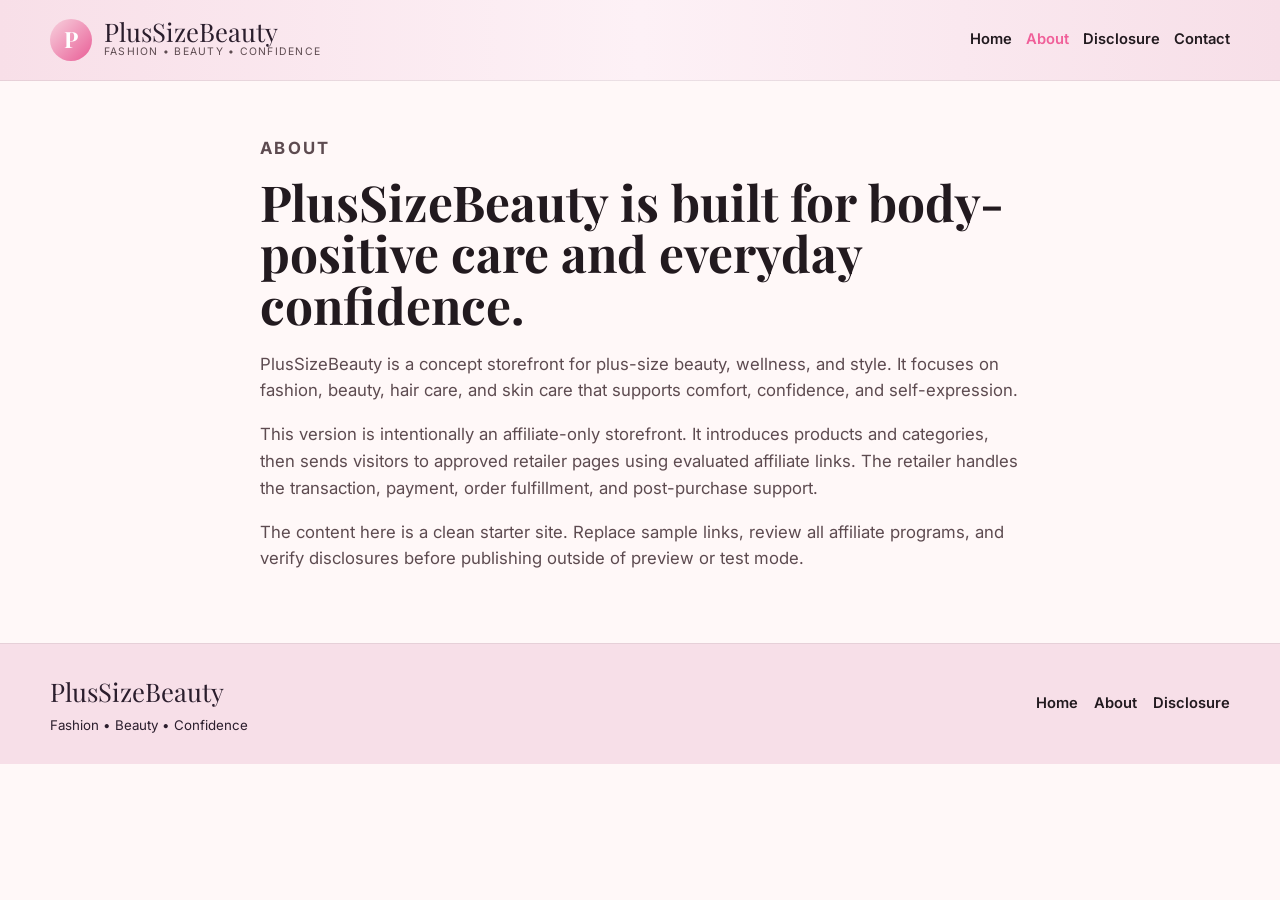
==== about.html @ eab480c6 "Build a working static affiliate storefront and project record for PlusSizeBeauty in the repo" ====
<!DOCTYPE html>
<html lang="en">
  <head>
    <meta charset="UTF-8" />
    <meta name="viewport" content="width=device-width, initial-scale=1.0" />
    <meta name="description" content="About PlusSizeBeauty and the affiliate-only storefront approach." />
    <title>About | PlusSizeBeauty</title>
    <link rel="preconnect" href="https://fonts.googleapis.com" />
    <link rel="preconnect" href="https://fonts.gstatic.com" crossorigin />
    <link href="https://fonts.googleapis.com/css2?family=Playfair+Display:wght@600;700;800&family=Inter:wght@400;500;600;700&display=swap" rel="stylesheet" />
    <link rel="stylesheet" href="styles.css" />
  </head>
  <body>
    <header class="site-header">
      <div class="container nav-wrap">
        <div class="brand-block">
          <div class="brand-mark">P</div>
          <div class="brand-copy">
            <span class="brand-name">PlusSizeBeauty</span>
            <span class="brand-tag">Fashion • Beauty • Confidence</span>
          </div>
        </div>
        <nav class="main-nav" aria-label="Main navigation">
          <a href="index.html">Home</a>
          <a href="about.html" class="active">About</a>
          <a href="disclosure.html">Disclosure</a>
          <a href="mailto:hello@plussizebeauty.example">Contact</a>
        </nav>
      </div>
    </header>

    <main class="page-layout">
      <div class="container content-page">
        <p class="eyebrow">About</p>
        <h1>PlusSizeBeauty is built for body-positive care and everyday confidence.</h1>

        <p>
          PlusSizeBeauty is a concept storefront for plus-size beauty, wellness, and style. It focuses on fashion, beauty, hair care, and skin care that supports comfort, confidence, and self-expression.
        </p>

        <p>
          This version is intentionally an affiliate-only storefront. It introduces products and categories, then sends visitors to approved retailer pages using evaluated affiliate links. The retailer handles the transaction, payment, order fulfillment, and post-purchase support.
        </p>

        <p>
          The content here is a clean starter site. Replace sample links, review all affiliate programs, and verify disclosures before publishing outside of preview or test mode.
        </p>
      </div>
    </main>

    <footer class="site-footer">
      <div class="container footer-wrap">
        <div>
          <div class="footer-brand">PlusSizeBeauty</div>
          <small>Fashion • Beauty • Confidence</small>
        </div>
        <nav class="footer-nav" aria-label="Footer navigation">
          <a href="index.html">Home</a>
          <a href="about.html">About</a>
          <a href="disclosure.html">Disclosure</a>
        </nav>
      </div>
    </footer>
  </body>
</html>
---- styles.css ----
* {
  box-sizing: border-box;
}

:root {
  --bg: #fff8f8;
  --soft: #fef1f5;
  --panel: #ffffff;
  --rose-1: #f7d7e4;
  --rose-2: #eb9eb0;
  --rose-3: #dd6f97;
  --brand-pink: #f05f99;
  --text: #2b1e2d;
  --muted: #5d4b50;
  --dark: #221a1f;
  --shadow: 0 18px 40px rgba(168, 83, 108, 0.15);
  --radius: 24px;
}

html {
  scroll-behavior: smooth;
}

body {
  margin: 0;
  background: var(--bg);
  color: var(--text);
  font-family: "Inter", sans-serif;
  line-height: 1.6;
}

a {
  color: inherit;
  text-decoration: none;
}

img {
  display: block;
  max-width: 100%;
}

button {
  font: inherit;
}

.container {
  width: min(1180px, calc(100% - 32px));
  margin: 0 auto;
}

.site-header {
  position: sticky;
  top: 0;
  z-index: 10;
  background: linear-gradient(90deg, #f8dfe8 0%, #fdf1f6 50%, #f7dfe8 100%);
  border-bottom: 1px solid rgba(34, 25, 31, 0.08);
}

.nav-wrap,
.footer-wrap {
  display: flex;
  align-items: center;
  justify-content: space-between;
  gap: 20px;
  min-height: 80px;
}

.brand-block {
  display: flex;
  align-items: center;
  gap: 12px;
}

.brand-mark {
  width: 42px;
  height: 42px;
  border-radius: 50%;
  background: linear-gradient(135deg, #f7d2de, #e95d96);
  display: grid;
  place-items: center;
  color: #fff;
  font-size: 1.4rem;
  font-family: "Playfair Display", serif;
  font-weight: 700;
}

.brand-copy {
  display: flex;
  flex-direction: column;
}

.brand-name {
  font-family: "Playfair Display", serif;
  font-size: clamp(1.6rem, 2vw, 2.2rem);
  line-height: 1;
}

.brand-tag {
  font-size: 0.65rem;
  letter-spacing: 0.12em;
  text-transform: uppercase;
  color: var(--muted);
}

.main-nav,
.footer-nav {
  display: flex;
  align-items: center;
  gap: 14px;
  flex-wrap: wrap;
}

.main-nav a,
.footer-nav a {
  color: var(--dark);
  font-size: 0.92rem;
  font-weight: 600;
}

.main-nav a.active {
  color: var(--brand-pink);
}

.hero-section {
  padding: 52px 0 30px;
  background: linear-gradient(90deg, #f5e2eb 0%, #fdf2f7 50%, #f7dde8 100%);
}

.hero-grid {
  display: grid;
  grid-template-columns: 1.1fr 0.9fr;
  align-items: center;
  gap: 22px;
}

.eyebrow {
  font-size: 0.78rem;
  letter-spacing: 0.14em;
  text-transform: uppercase;
  font-weight: 700;
  color: var(--brand-pink);
  margin: 0 0 14px;
}

.hero-copy h1,
.section-header h2,
.mini-section h2,
.content-page h1 {
  margin: 0 0 20px;
  font-family: "Playfair Display", serif;
  color: var(--dark);
  line-height: 1.04;
}

.hero-copy h1 {
  font-size: clamp(2.8rem, 5vw, 5rem);
}

.lead {
  font-size: 1.08rem;
  color: var(--muted);
  max-width: 590px;
}

.hero-actions {
  display: flex;
  flex-wrap: wrap;
  gap: 16px;
  margin-top: 22px;
}

.button {
  display: inline-flex;
  align-items: center;
  justify-content: center;
  border-radius: 999px;
  padding: 0.9rem 1.5rem;
  font-weight: 700;
  transition: transform 0.2s ease, box-shadow 0.2s ease;
}

.button:hover,
.product-link:hover {
  transform: translateY(-2px);
}

.button.primary,
.product-link {
  background: linear-gradient(135deg, #f28bb0, #e24586);
  color: white;
  box-shadow: 0 16px 28px rgba(226, 69, 134, 0.18);
}

.button.secondary {
  border: 1px solid rgba(34, 25, 31, 0.08);
  background: rgba(255, 255, 255, 0.5);
  color: var(--dark);
}

.hero-visual {
  min-height: 480px;
  position: relative;
  display: flex;
  align-items: center;
  justify-content: center;
}

.hero-card {
  position: absolute;
  width: 210px;
  height: 210px;
  border-radius: 28px;
  display: grid;
  place-items: center;
  font-family: "Playfair Display", serif;
  font-size: 1.8rem;
  color: var(--dark);
  box-shadow: var(--shadow);
}

.card-one {
  background: linear-gradient(135deg, #f8dce7, #f1b9cb);
  left: 30px;
  top: 45px;
}

.card-two {
  background: linear-gradient(135deg, #f4d3df, #f0a8bd);
  right: 35px;
  top: 85px;
}

.card-three {
  background: linear-gradient(135deg, #f3d8af, #f1d0af);
  left: 90px;
  bottom: 25px;
}

.section {
  padding: 54px 0;
}

.section-alt {
  background: rgba(255, 255, 255, 0.45);
}

.section-header {
  margin-bottom: 24px;
}

.section-header h2,
.mini-section h2,
.content-page h1 {
  font-size: clamp(2.1rem, 4vw, 3.1rem);
}

.split-header {
  display: flex;
  align-items: end;
  justify-content: space-between;
  gap: 18px;
  flex-wrap: wrap;
}

.filter-bar {
  display: flex;
  flex-wrap: wrap;
  gap: 10px;
}

.filter-btn {
  border: 1px solid rgba(34, 25, 31, 0.08);
  background: white;
  color: var(--dark);
  padding: 0.7rem 1rem;
  border-radius: 999px;
  cursor: pointer;
  font-weight: 700;
}

.filter-btn.active {
  border-color: transparent;
  background: var(--brand-pink);
  color: white;
}

.category-grid {
  display: grid;
  gap: 18px;
  grid-template-columns: repeat(4, minmax(0, 1fr));
}

.category-card {
  background: var(--panel);
  border-radius: var(--radius);
  box-shadow: var(--shadow);
  min-height: 200px;
  display: flex;
  flex-direction: column;
  align-items: center;
  justify-content: center;
  gap: 12px;
  font-size: 1.2rem;
  font-weight: 700;
  padding: 24px;
}

.category-icon {
  font-size: 2rem;
  color: var(--brand-pink);
}

.product-grid {
  display: grid;
  gap: 22px;
  grid-template-columns: repeat(4, minmax(0, 1fr));
}

.product-card {
  background: var(--panel);
  border-radius: var(--radius);
  overflow: hidden;
  box-shadow: var(--shadow);
  border: 1px solid rgba(34, 25, 31, 0.06);
}

.product-badge {
  display: inline-block;
  margin: 16px 16px 0;
  background: #fdeaf3;
  color: var(--rose-3);
  font-size: 0.7rem;
  font-weight: 800;
  border-radius: 999px;
  padding: 0.35rem 0.6rem;
}

.product-card img {
  width: 100%;
  height: 220px;
  object-fit: cover;
}

.product-body {
  padding: 18px 16px 20px;
}

.product-department {
  color: var(--brand-pink);
  font-size: 0.7rem;
  text-transform: uppercase;
  letter-spacing: 0.12em;
  margin: 0 0 8px;
  font-weight: 700;
}

.product-body h3 {
  margin: 0 0 10px;
  font-size: 1.28rem;
}

.product-body p {
  color: var(--muted);
  margin: 0 0 12px;
}

.product-meta {
  display: flex;
  align-items: center;
  justify-content: space-between;
  gap: 12px;
  font-weight: 700;
  margin-bottom: 12px;
  color: var(--dark);
}

.product-link {
  width: 100%;
  display: inline-flex;
  justify-content: center;
  border: none;
  border-radius: 999px;
  cursor: pointer;
}

.site-footer {
  background: #f7dfe8;
  border-top: 1px solid rgba(34, 25, 31, 0.08);
  padding: 20px 0;
}

.footer-brand {
  display: block;
  font-family: "Playfair Display", serif;
  font-size: 1.6rem;
}

.footer-nav {
  gap: 16px;
}

.page-layout {
  padding: 54px 0;
}

.content-page {
  max-width: 760px;
}

.content-page p {
  color: var(--muted);
  font-size: 1.05rem;
}

.mini-section {
  max-width: 760px;
}

@media (max-width: 900px) {
  .hero-grid,
  .category-grid,
  .product-grid {
    grid-template-columns: repeat(2, minmax(0, 1fr));
  }
}

@media (max-width: 640px) {
  .nav-wrap,
  .footer-wrap,
  .split-header {
    flex-direction: column;
    align-items: flex-start;
  }

  .hero-grid,
  .category-grid,
  .product-grid {
    grid-template-columns: 1fr;
  }

  .hero-card {
    width: 150px;
    height: 150px;
  }
}
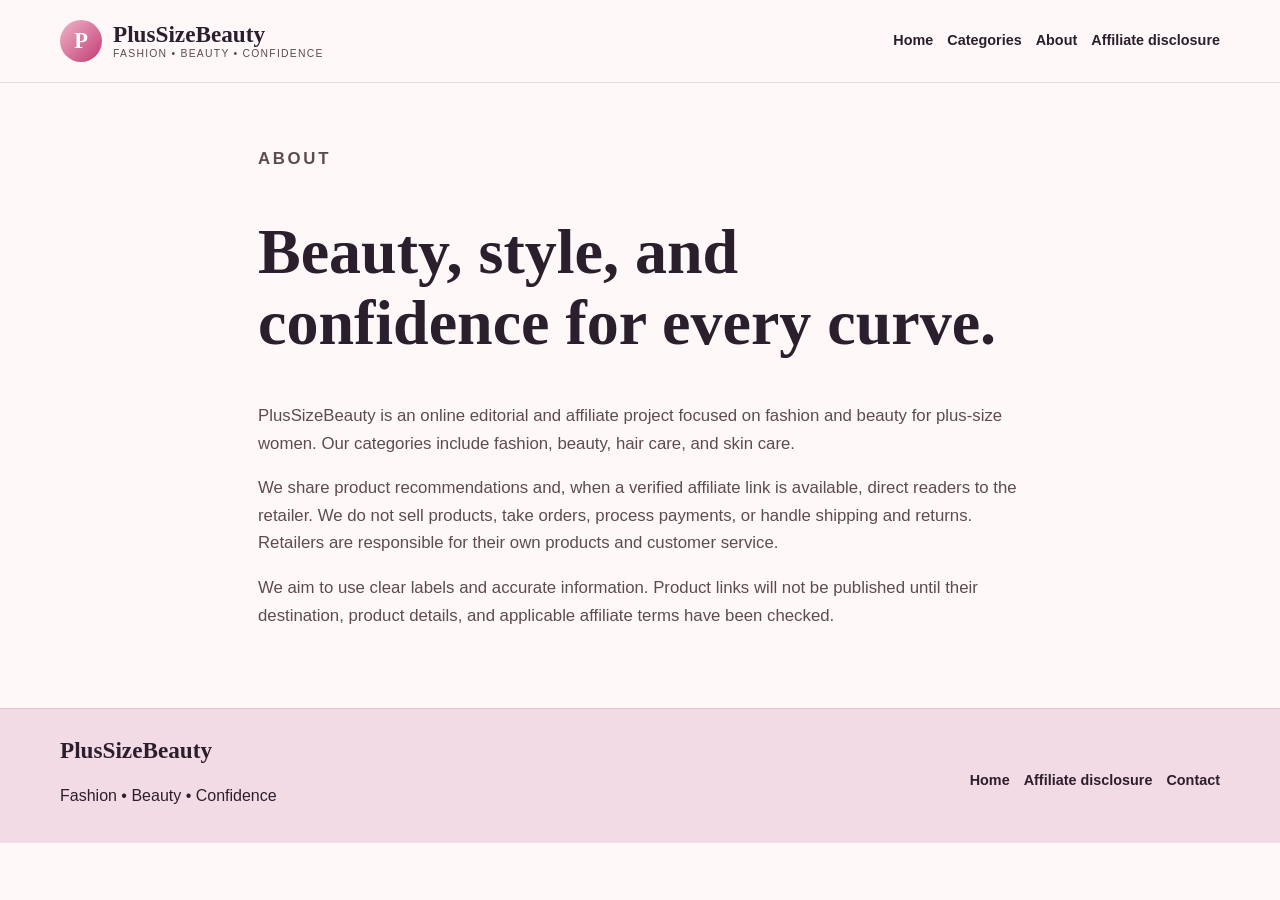
==== commit 689beead: "Prepare affiliate partners, social channels, working site structure, and plain-language launch recor" ====
--- a/about.html
+++ b/about.html
@@ -1,65 +1,7 @@
 <!DOCTYPE html>
 <html lang="en">
-  <head>
-    <meta charset="UTF-8" />
-    <meta name="viewport" content="width=device-width, initial-scale=1.0" />
-    <meta name="description" content="About PlusSizeBeauty and the affiliate-only storefront approach." />
-    <title>About | PlusSizeBeauty</title>
-    <link rel="preconnect" href="https://fonts.googleapis.com" />
-    <link rel="preconnect" href="https://fonts.gstatic.com" crossorigin />
-    <link href="https://fonts.googleapis.com/css2?family=Playfair+Display:wght@600;700;800&family=Inter:wght@400;500;600;700&display=swap" rel="stylesheet" />
-    <link rel="stylesheet" href="styles.css" />
-  </head>
-  <body>
-    <header class="site-header">
-      <div class="container nav-wrap">
-        <div class="brand-block">
-          <div class="brand-mark">P</div>
-          <div class="brand-copy">
-            <span class="brand-name">PlusSizeBeauty</span>
-            <span class="brand-tag">Fashion • Beauty • Confidence</span>
-          </div>
-        </div>
-        <nav class="main-nav" aria-label="Main navigation">
-          <a href="index.html">Home</a>
-          <a href="about.html" class="active">About</a>
-          <a href="disclosure.html">Disclosure</a>
-          <a href="mailto:hello@plussizebeauty.example">Contact</a>
-        </nav>
-      </div>
-    </header>
-
-    <main class="page-layout">
-      <div class="container content-page">
-        <p class="eyebrow">About</p>
-        <h1>PlusSizeBeauty is built for body-positive care and everyday confidence.</h1>
-
-        <p>
-          PlusSizeBeauty is a concept storefront for plus-size beauty, wellness, and style. It focuses on fashion, beauty, hair care, and skin care that supports comfort, confidence, and self-expression.
-        </p>
-
-        <p>
-          This version is intentionally an affiliate-only storefront. It introduces products and categories, then sends visitors to approved retailer pages using evaluated affiliate links. The retailer handles the transaction, payment, order fulfillment, and post-purchase support.
-        </p>
-
-        <p>
-          The content here is a clean starter site. Replace sample links, review all affiliate programs, and verify disclosures before publishing outside of preview or test mode.
-        </p>
-      </div>
-    </main>
-
-    <footer class="site-footer">
-      <div class="container footer-wrap">
-        <div>
-          <div class="footer-brand">PlusSizeBeauty</div>
-          <small>Fashion • Beauty • Confidence</small>
-        </div>
-        <nav class="footer-nav" aria-label="Footer navigation">
-          <a href="index.html">Home</a>
-          <a href="about.html">About</a>
-          <a href="disclosure.html">Disclosure</a>
-        </nav>
-      </div>
-    </footer>
-  </body>
+  <head><meta charset="UTF-8" /><meta name="viewport" content="width=device-width, initial-scale=1.0" /><meta name="description" content="Learn about PlusSizeBeauty's inclusive affiliate recommendations." /><title>About | PlusSizeBeauty</title><link rel="stylesheet" href="styles.css" /></head>
+  <body><a class="skip-link" href="#main">Skip to content</a><header class="site-header"><div class="container nav-wrap"><a class="brand" href="index.html"><span class="brand-mark" aria-hidden="true">P</span><span class="brand-copy"><strong>PlusSizeBeauty</strong><small>Fashion • Beauty • Confidence</small></span></a><nav class="main-nav" aria-label="Main navigation"><a href="index.html">Home</a><a href="index.html#departments">Categories</a><a href="about.html" aria-current="page">About</a><a href="disclosure.html">Affiliate disclosure</a></nav></div></header>
+  <main id="main" class="content-page container"><p class="eyebrow">About</p><h1>Beauty, style, and confidence for every curve.</h1><p>PlusSizeBeauty is an online editorial and affiliate project focused on fashion and beauty for plus-size women. Our categories include fashion, beauty, hair care, and skin care.</p><p>We share product recommendations and, when a verified affiliate link is available, direct readers to the retailer. We do not sell products, take orders, process payments, or handle shipping and returns. Retailers are responsible for their own products and customer service.</p><p>We aim to use clear labels and accurate information. Product links will not be published until their destination, product details, and applicable affiliate terms have been checked.</p></main>
+  <footer class="site-footer"><div class="container footer-layout"><div><a class="footer-brand" href="index.html">PlusSizeBeauty</a><p>Fashion • Beauty • Confidence</p></div><nav class="footer-nav" aria-label="Footer navigation"><a href="index.html">Home</a><a href="disclosure.html">Affiliate disclosure</a><a href="mailto:contact@example.com">Contact</a></nav></div></footer></body>
 </html>
--- a/styles.css
+++ b/styles.css
@@ -1,445 +1,72 @@
-* {
-  box-sizing: border-box;
-}
-
-:root {
-  --bg: #fff8f8;
-  --soft: #fef1f5;
-  --panel: #ffffff;
-  --rose-1: #f7d7e4;
-  --rose-2: #eb9eb0;
-  --rose-3: #dd6f97;
-  --brand-pink: #f05f99;
-  --text: #2b1e2d;
-  --muted: #5d4b50;
-  --dark: #221a1f;
-  --shadow: 0 18px 40px rgba(168, 83, 108, 0.15);
-  --radius: 24px;
-}
-
-html {
-  scroll-behavior: smooth;
-}
-
-body {
-  margin: 0;
-  background: var(--bg);
-  color: var(--text);
-  font-family: "Inter", sans-serif;
-  line-height: 1.6;
-}
-
-a {
-  color: inherit;
-  text-decoration: none;
-}
-
-img {
-  display: block;
-  max-width: 100%;
-}
-
-button {
-  font: inherit;
-}
-
-.container {
-  width: min(1180px, calc(100% - 32px));
-  margin: 0 auto;
-}
-
-.site-header {
-  position: sticky;
-  top: 0;
-  z-index: 10;
-  background: linear-gradient(90deg, #f8dfe8 0%, #fdf1f6 50%, #f7dfe8 100%);
-  border-bottom: 1px solid rgba(34, 25, 31, 0.08);
-}
-
-.nav-wrap,
-.footer-wrap {
-  display: flex;
-  align-items: center;
-  justify-content: space-between;
-  gap: 20px;
-  min-height: 80px;
-}
-
-.brand-block {
-  display: flex;
-  align-items: center;
-  gap: 12px;
-}
-
-.brand-mark {
-  width: 42px;
-  height: 42px;
-  border-radius: 50%;
-  background: linear-gradient(135deg, #f7d2de, #e95d96);
-  display: grid;
-  place-items: center;
-  color: #fff;
-  font-size: 1.4rem;
-  font-family: "Playfair Display", serif;
-  font-weight: 700;
-}
-
-.brand-copy {
-  display: flex;
-  flex-direction: column;
-}
-
-.brand-name {
-  font-family: "Playfair Display", serif;
-  font-size: clamp(1.6rem, 2vw, 2.2rem);
-  line-height: 1;
-}
-
-.brand-tag {
-  font-size: 0.65rem;
-  letter-spacing: 0.12em;
-  text-transform: uppercase;
-  color: var(--muted);
-}
-
-.main-nav,
-.footer-nav {
-  display: flex;
-  align-items: center;
-  gap: 14px;
-  flex-wrap: wrap;
-}
-
-.main-nav a,
-.footer-nav a {
-  color: var(--dark);
-  font-size: 0.92rem;
-  font-weight: 600;
-}
-
-.main-nav a.active {
-  color: var(--brand-pink);
-}
-
-.hero-section {
-  padding: 52px 0 30px;
-  background: linear-gradient(90deg, #f5e2eb 0%, #fdf2f7 50%, #f7dde8 100%);
-}
-
-.hero-grid {
-  display: grid;
-  grid-template-columns: 1.1fr 0.9fr;
-  align-items: center;
-  gap: 22px;
-}
-
-.eyebrow {
-  font-size: 0.78rem;
-  letter-spacing: 0.14em;
-  text-transform: uppercase;
-  font-weight: 700;
-  color: var(--brand-pink);
-  margin: 0 0 14px;
-}
-
-.hero-copy h1,
-.section-header h2,
-.mini-section h2,
-.content-page h1 {
-  margin: 0 0 20px;
-  font-family: "Playfair Display", serif;
-  color: var(--dark);
-  line-height: 1.04;
-}
-
-.hero-copy h1 {
-  font-size: clamp(2.8rem, 5vw, 5rem);
-}
-
-.lead {
-  font-size: 1.08rem;
-  color: var(--muted);
-  max-width: 590px;
-}
-
-.hero-actions {
-  display: flex;
-  flex-wrap: wrap;
-  gap: 16px;
-  margin-top: 22px;
-}
-
-.button {
-  display: inline-flex;
-  align-items: center;
-  justify-content: center;
-  border-radius: 999px;
-  padding: 0.9rem 1.5rem;
-  font-weight: 700;
-  transition: transform 0.2s ease, box-shadow 0.2s ease;
-}
-
-.button:hover,
-.product-link:hover {
-  transform: translateY(-2px);
-}
-
-.button.primary,
-.product-link {
-  background: linear-gradient(135deg, #f28bb0, #e24586);
-  color: white;
-  box-shadow: 0 16px 28px rgba(226, 69, 134, 0.18);
-}
-
-.button.secondary {
-  border: 1px solid rgba(34, 25, 31, 0.08);
-  background: rgba(255, 255, 255, 0.5);
-  color: var(--dark);
-}
-
-.hero-visual {
-  min-height: 480px;
-  position: relative;
-  display: flex;
-  align-items: center;
-  justify-content: center;
-}
-
-.hero-card {
-  position: absolute;
-  width: 210px;
-  height: 210px;
-  border-radius: 28px;
-  display: grid;
-  place-items: center;
-  font-family: "Playfair Display", serif;
-  font-size: 1.8rem;
-  color: var(--dark);
-  box-shadow: var(--shadow);
-}
-
-.card-one {
-  background: linear-gradient(135deg, #f8dce7, #f1b9cb);
-  left: 30px;
-  top: 45px;
-}
-
-.card-two {
-  background: linear-gradient(135deg, #f4d3df, #f0a8bd);
-  right: 35px;
-  top: 85px;
-}
-
-.card-three {
-  background: linear-gradient(135deg, #f3d8af, #f1d0af);
-  left: 90px;
-  bottom: 25px;
-}
-
-.section {
-  padding: 54px 0;
-}
-
-.section-alt {
-  background: rgba(255, 255, 255, 0.45);
-}
-
-.section-header {
-  margin-bottom: 24px;
-}
-
-.section-header h2,
-.mini-section h2,
-.content-page h1 {
-  font-size: clamp(2.1rem, 4vw, 3.1rem);
-}
-
-.split-header {
-  display: flex;
-  align-items: end;
-  justify-content: space-between;
-  gap: 18px;
-  flex-wrap: wrap;
-}
-
-.filter-bar {
-  display: flex;
-  flex-wrap: wrap;
-  gap: 10px;
-}
-
-.filter-btn {
-  border: 1px solid rgba(34, 25, 31, 0.08);
-  background: white;
-  color: var(--dark);
-  padding: 0.7rem 1rem;
-  border-radius: 999px;
-  cursor: pointer;
-  font-weight: 700;
-}
-
-.filter-btn.active {
-  border-color: transparent;
-  background: var(--brand-pink);
-  color: white;
-}
-
-.category-grid {
-  display: grid;
-  gap: 18px;
-  grid-template-columns: repeat(4, minmax(0, 1fr));
-}
-
-.category-card {
-  background: var(--panel);
-  border-radius: var(--radius);
-  box-shadow: var(--shadow);
-  min-height: 200px;
-  display: flex;
-  flex-direction: column;
-  align-items: center;
-  justify-content: center;
-  gap: 12px;
-  font-size: 1.2rem;
-  font-weight: 700;
-  padding: 24px;
-}
-
-.category-icon {
-  font-size: 2rem;
-  color: var(--brand-pink);
-}
-
-.product-grid {
-  display: grid;
-  gap: 22px;
-  grid-template-columns: repeat(4, minmax(0, 1fr));
-}
-
-.product-card {
-  background: var(--panel);
-  border-radius: var(--radius);
-  overflow: hidden;
-  box-shadow: var(--shadow);
-  border: 1px solid rgba(34, 25, 31, 0.06);
-}
-
-.product-badge {
-  display: inline-block;
-  margin: 16px 16px 0;
-  background: #fdeaf3;
-  color: var(--rose-3);
-  font-size: 0.7rem;
-  font-weight: 800;
-  border-radius: 999px;
-  padding: 0.35rem 0.6rem;
-}
-
-.product-card img {
-  width: 100%;
-  height: 220px;
-  object-fit: cover;
-}
-
-.product-body {
-  padding: 18px 16px 20px;
-}
-
-.product-department {
-  color: var(--brand-pink);
-  font-size: 0.7rem;
-  text-transform: uppercase;
-  letter-spacing: 0.12em;
-  margin: 0 0 8px;
-  font-weight: 700;
-}
-
-.product-body h3 {
-  margin: 0 0 10px;
-  font-size: 1.28rem;
-}
-
-.product-body p {
-  color: var(--muted);
-  margin: 0 0 12px;
-}
-
-.product-meta {
-  display: flex;
-  align-items: center;
-  justify-content: space-between;
-  gap: 12px;
-  font-weight: 700;
-  margin-bottom: 12px;
-  color: var(--dark);
-}
-
-.product-link {
-  width: 100%;
-  display: inline-flex;
-  justify-content: center;
-  border: none;
-  border-radius: 999px;
-  cursor: pointer;
-}
-
-.site-footer {
-  background: #f7dfe8;
-  border-top: 1px solid rgba(34, 25, 31, 0.08);
-  padding: 20px 0;
-}
-
-.footer-brand {
-  display: block;
-  font-family: "Playfair Display", serif;
-  font-size: 1.6rem;
-}
-
-.footer-nav {
-  gap: 16px;
-}
-
-.page-layout {
-  padding: 54px 0;
-}
-
-.content-page {
-  max-width: 760px;
-}
-
-.content-page p {
-  color: var(--muted);
-  font-size: 1.05rem;
-}
-
-.mini-section {
-  max-width: 760px;
-}
-
-@media (max-width: 900px) {
-  .hero-grid,
-  .category-grid,
-  .product-grid {
-    grid-template-columns: repeat(2, minmax(0, 1fr));
-  }
-}
-
-@media (max-width: 640px) {
-  .nav-wrap,
-  .footer-wrap,
-  .split-header {
-    flex-direction: column;
-    align-items: flex-start;
-  }
-
-  .hero-grid,
-  .category-grid,
-  .product-grid {
-    grid-template-columns: 1fr;
-  }
-
-  .hero-card {
-    width: 150px;
-    height: 150px;
-  }
-}
+* { box-sizing: border-box; }
+:root { --bg:#fff8f8; --soft:#fdf0f4; --panel:#fff; --rose:#c33a73; --pink:#e84f8d; --ink:#2b1e2d; --muted:#5d4b50; --line:rgba(43,30,45,.12); --shadow:0 18px 40px rgba(168,83,108,.12); }
+html { scroll-behavior:smooth; scroll-padding-top:90px; }
+body { margin:0; background:var(--bg); color:var(--ink); font-family:Inter,Arial,sans-serif; line-height:1.65; }
+a { color:inherit; }
+button { font:inherit; }
+:focus-visible { outline:3px solid #7d1747; outline-offset:3px; }
+.container { width:min(1160px,calc(100% - 36px)); margin-inline:auto; }
+.skip-link { position:absolute; left:-9999px; top:8px; z-index:50; background:#fff; padding:10px; }
+.skip-link:focus { left:8px; }
+.site-header { position:sticky; top:0; z-index:20; background:rgba(255,248,248,.96); border-bottom:1px solid var(--line); backdrop-filter:blur(12px); }
+.nav-wrap { min-height:82px; display:flex; align-items:center; justify-content:space-between; gap:20px; }
+.brand { display:flex; align-items:center; gap:11px; text-decoration:none; }
+.brand-mark { width:42px; height:42px; border-radius:50%; display:grid; place-items:center; color:#fff; background:linear-gradient(135deg,#efb7c9,#c33a73); font:700 1.4rem 'Playfair Display',Georgia,serif; }
+.brand-copy { display:grid; line-height:1.2; }
+.brand-copy strong,.footer-brand { font:700 1.45rem 'Playfair Display',Georgia,serif; }
+.brand-copy small { color:var(--muted); font-size:.65rem; letter-spacing:.12em; text-transform:uppercase; }
+.main-nav,.footer-nav { display:flex; flex-wrap:wrap; align-items:center; gap:14px; }
+.main-nav a,.footer-nav a { color:var(--ink); text-decoration:none; font-size:.9rem; font-weight:600; }
+.main-nav a:hover,.footer-nav a:hover { color:var(--rose); text-decoration:underline; text-underline-offset:4px; }
+.menu-toggle { display:none; border:1px solid var(--line); border-radius:8px; background:white; padding:8px 12px; }
+.hero { background:linear-gradient(125deg,#f7e4eb,#fff6f8 55%,#f2d5e0); padding:66px 0; overflow:hidden; }
+.hero-layout { min-height:390px; display:grid; grid-template-columns:1.1fr .9fr; gap:32px; align-items:center; }
+.eyebrow { color:var(--rose); margin:0 0 12px; font-size:.76rem; letter-spacing:.16em; text-transform:uppercase; font-weight:800; }
+h1,h2,h3 { color:var(--ink); line-height:1.12; }
+h1,h2 { font-family:'Playfair Display',Georgia,serif; }
+.hero h1 { max-width:700px; margin:0 0 18px; font-size:clamp(2.8rem,6vw,5rem); }
+.lead { max-width:620px; color:var(--muted); font-size:1.1rem; }
+.button { display:inline-flex; justify-content:center; align-items:center; gap:8px; border:0; border-radius:999px; padding:12px 20px; font-weight:700; text-decoration:none; cursor:pointer; }
+.button-primary { color:#fff; background:#ad285f; box-shadow:0 12px 24px rgba(173,40,95,.18); }
+.button-primary:hover { background:#841d49; }
+.hero .button { margin-top:12px; }
+.hero-art { position:relative; min-height:350px; }
+.art-shape { position:absolute; display:block; border-radius:48% 52% 55% 45%; box-shadow:var(--shadow); }
+.shape-1 { width:200px; height:250px; top:14px; left:12%; background:linear-gradient(145deg,#eeaec3,#d85889); transform:rotate(-12deg); }
+.shape-2 { width:190px; height:220px; top:78px; right:8%; background:linear-gradient(145deg,#f6d5aa,#e6a47b); transform:rotate(12deg); }
+.shape-3 { width:170px; height:170px; bottom:0; left:32%; background:linear-gradient(145deg,#f4d7e2,#bc5b83); }
+.art-word { position:absolute; z-index:2; left:35%; top:40%; color:white; font:800 3.2rem/.9 'Playfair Display',Georgia,serif; text-shadow:0 2px 8px #762244; transform:rotate(-8deg); }
+.section { padding:58px 0; }
+.section h2,.department-copy h2 { font-size:clamp(2rem,4vw,3rem); margin:0 0 12px; }
+.section-intro { max-width:700px; color:var(--muted); margin:0 0 28px; }
+.category-grid { display:grid; grid-template-columns:repeat(4,minmax(0,1fr)); gap:18px; }
+.category-card { min-height:220px; padding:24px; border-radius:22px; background:white; box-shadow:var(--shadow); display:flex; flex-direction:column; justify-content:flex-end; gap:9px; text-decoration:none; border:1px solid var(--line); transition:transform .18s ease; }
+.category-card:hover { transform:translateY(-4px); }
+.fashion-card { background:linear-gradient(150deg,#fff,#f8e2eb); }.beauty-card { background:linear-gradient(150deg,#fff,#f6e5f0); }.hair-card { background:linear-gradient(150deg,#fff,#f4e3d8); }.skin-card { background:linear-gradient(150deg,#fff,#e9e9d8); }
+.category-kicker { color:var(--rose); font-size:.75rem; font-weight:800; letter-spacing:.12em; }
+.category-card strong { font:700 1.7rem 'Playfair Display',Georgia,serif; }
+.category-card span:not(.category-kicker) { color:var(--muted); font-size:.9rem; }
+.category-card .text-link { color:#841d49; font-weight:700; }
+.recommendations { background:#fff; border-block:1px solid var(--line); }
+.section-heading { display:flex; justify-content:space-between; align-items:end; gap:20px; flex-wrap:wrap; margin-bottom:18px; }
+.filter-bar { display:flex; flex-wrap:wrap; gap:8px; }
+.filter-button { border:1px solid var(--line); background:white; color:var(--ink); border-radius:999px; padding:8px 14px; cursor:pointer; font-weight:700; }
+.filter-button.is-active,.filter-button:hover { background:#ad285f; color:white; }
+.affiliate-note { padding:13px 16px; border-left:4px solid var(--rose); background:var(--soft); }
+.affiliate-note a { color:#841d49; font-weight:700; }
+.product-grid { display:grid; grid-template-columns:repeat(4,minmax(0,1fr)); gap:18px; margin-top:20px; }
+.empty-state { grid-column:1/-1; padding:32px; border:1px dashed #b87994; border-radius:18px; background:var(--bg); }
+.empty-state h3 { margin-top:0; }
+.product-card { overflow:hidden; border:1px solid var(--line); border-radius:18px; background:white; box-shadow:var(--shadow); }
+.product-card img,.product-image-placeholder { width:100%; height:210px; object-fit:cover; background:var(--soft); }
+.product-image-placeholder { display:grid; place-items:center; color:var(--rose); font:700 1.4rem 'Playfair Display',Georgia,serif; }
+.product-body { padding:18px; }.product-body h3 { margin:4px 0 8px; font-size:1.2rem; }.product-body p { color:var(--muted); margin:8px 0; }
+.product-category { color:var(--rose)!important; text-transform:uppercase; letter-spacing:.12em; font-size:.72rem; font-weight:800; }
+.retailer-label { font-weight:700; }.product-link { width:100%; margin-top:10px; }.card-disclosure { display:block; margin-top:10px; color:var(--muted); font-size:.78rem; }
+.department-section { padding:60px 0; background:linear-gradient(100deg,#fff7f9,#f7e4eb); }.department-section.alternate { background:#fff; }.department-copy { max-width:760px; }.department-copy p:last-child { color:var(--muted); }
+.content-page { max-width:800px; min-height:55vh; padding:62px 18px; }.content-page h1 { font-size:clamp(2.3rem,5vw,4rem); }.content-page p { color:var(--muted); font-size:1.05rem; }
+.site-footer { padding:28px 0 18px; background:#f3dbe5; border-top:1px solid var(--line); }.footer-layout { display:flex; justify-content:space-between; gap:24px; }.footer-brand { text-decoration:none; }.footer-disclosure { max-width:540px; color:var(--muted); }.footer-bottom { border-top:1px solid var(--line); margin-top:18px; padding-top:14px; color:var(--muted); }
+.visually-hidden { position:absolute; width:1px; height:1px; padding:0; margin:-1px; overflow:hidden; clip:rect(0,0,0,0); white-space:nowrap; border:0; }
+@media (max-width:900px) { .hero-layout { grid-template-columns:1fr .75fr; }.category-grid,.product-grid { grid-template-columns:repeat(2,minmax(0,1fr)); } }
+@media (max-width:680px) { .nav-wrap { flex-wrap:wrap; padding:10px 0; }.menu-toggle { display:block; }.main-nav { display:none; width:100%; padding:10px 0; }.main-nav.is-open { display:flex; }.hero-layout { grid-template-columns:1fr; }.hero-art { min-height:250px; }.shape-1 { width:145px;height:175px; }.shape-2 { width:140px;height:160px; }.shape-3 { width:130px;height:130px; }.art-word { font-size:2.5rem; }.category-grid,.product-grid { grid-template-columns:1fr; }.footer-layout { flex-direction:column; }.section { padding:42px 0; } }
+@media (prefers-reduced-motion:reduce) { *,*::before,*::after { scroll-behavior:auto!important; transition:none!important; } }
